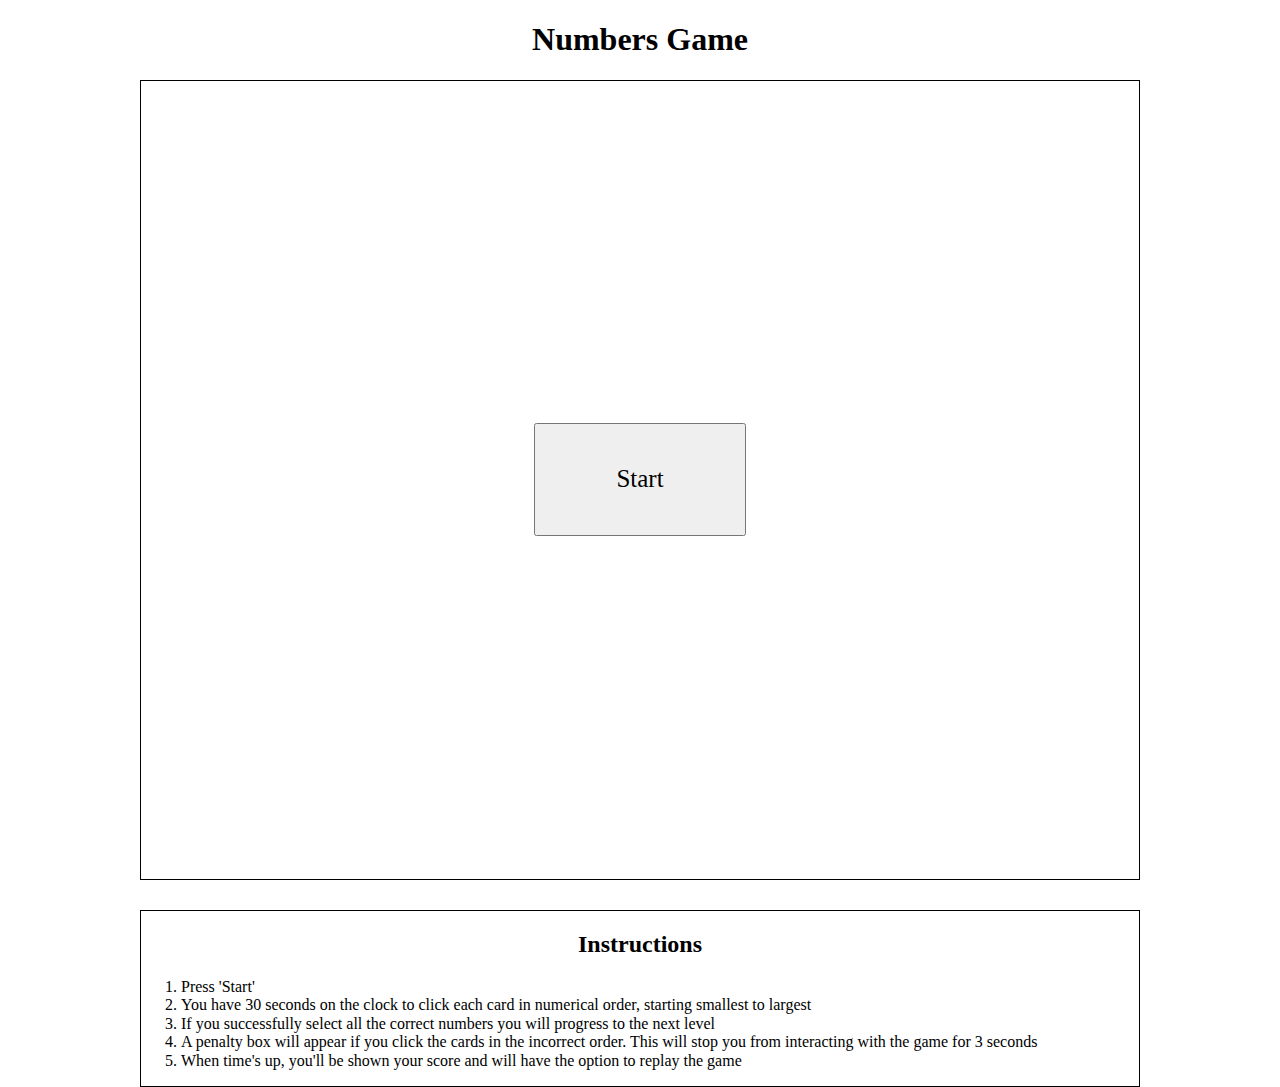
==== index.html @ c2dac002 "Merge branch 'story5' into task5c_" ====
<!DOCTYPE html>
<html lang="en">
<head>

    <meta charset="UTF-8">
    <link rel="stylesheet" href="normalize.css">
    <link rel="stylesheet" href="css/style.css">

    <title>Numbers Game</title>
    <script src="main.js" defer></script>
</head>
<body>
    <main>
        <h1>Numbers Game</h1>
        <section id="splash" class="screen">
            <button id="start" type="button">
                Start
            </button>
        </section>
        <section id="game" class="screen">
            <div id="game_screen">
                <div id="top_bar">
                    <div id="game_timer">Timer</div>
                    <div id="player_score">Score</div>
                </div>
                <div id="play_area"></div>
            </div>
        </section>
        <section class="instructions">
            <h2>Instructions</h2>
            <ol>
                <li>Press 'Start'</li>
                <li>You have 30 seconds on the clock to click each card in numerical order, starting smallest to largest</li>
                <li>If you successfully select all the correct numbers you will progress to the next level</li>
                <li>A penalty box will appear if you click the cards in the incorrect order. This will stop you from interacting with the game for 3 seconds</li>
                <li>When time's up, you'll be shown your score and will have the option to replay the game</li>
            </ol>
        </section>
    </main>
</body>
</html>
---- css/style.css ----
* {
    box-sizing: border-box;
}

:root {
    font-size: 62.5%;
}

body {
    font-size: 1.6rem;
}

main {
    margin: 0 auto;
    max-width: 1000px;
    width: 100%;
    text-align: center;
}

.screen {
    height: 800px;
    border: 1px solid #000000;
    display: flex;
    justify-content: center;
    align-items: center;
}

#start {
    padding: 40px 80px;
    font-size: 2.5rem;
}

.instructions {
    border: 1px solid #000000;
    margin-top: 30px;
}

.instructions ol {
    text-align: left;
}

#game {
    display: none;
}

#game_screen {
    height: 100%;
    width: 100%;
    display: flex;
    flex-direction: column;
}

#top_bar {
    border: 1px solid #000000;
}

#player_score, #game_timer {
    margin: 0 20px;
    font-size: 2rem;
}

#top_bar {
    width: 100%;
    display: flex;
    flex-direction: row;
    justify-content: space-between;
}

.chosen_number {
    background-color: #505050;
}

#play_area {
    flex-grow: 100000;
    display: flex;
    justify-content: space-around;
    width: 100%;
    align-items: center;
}

.numberBox {
    font-size: 6rem;
}
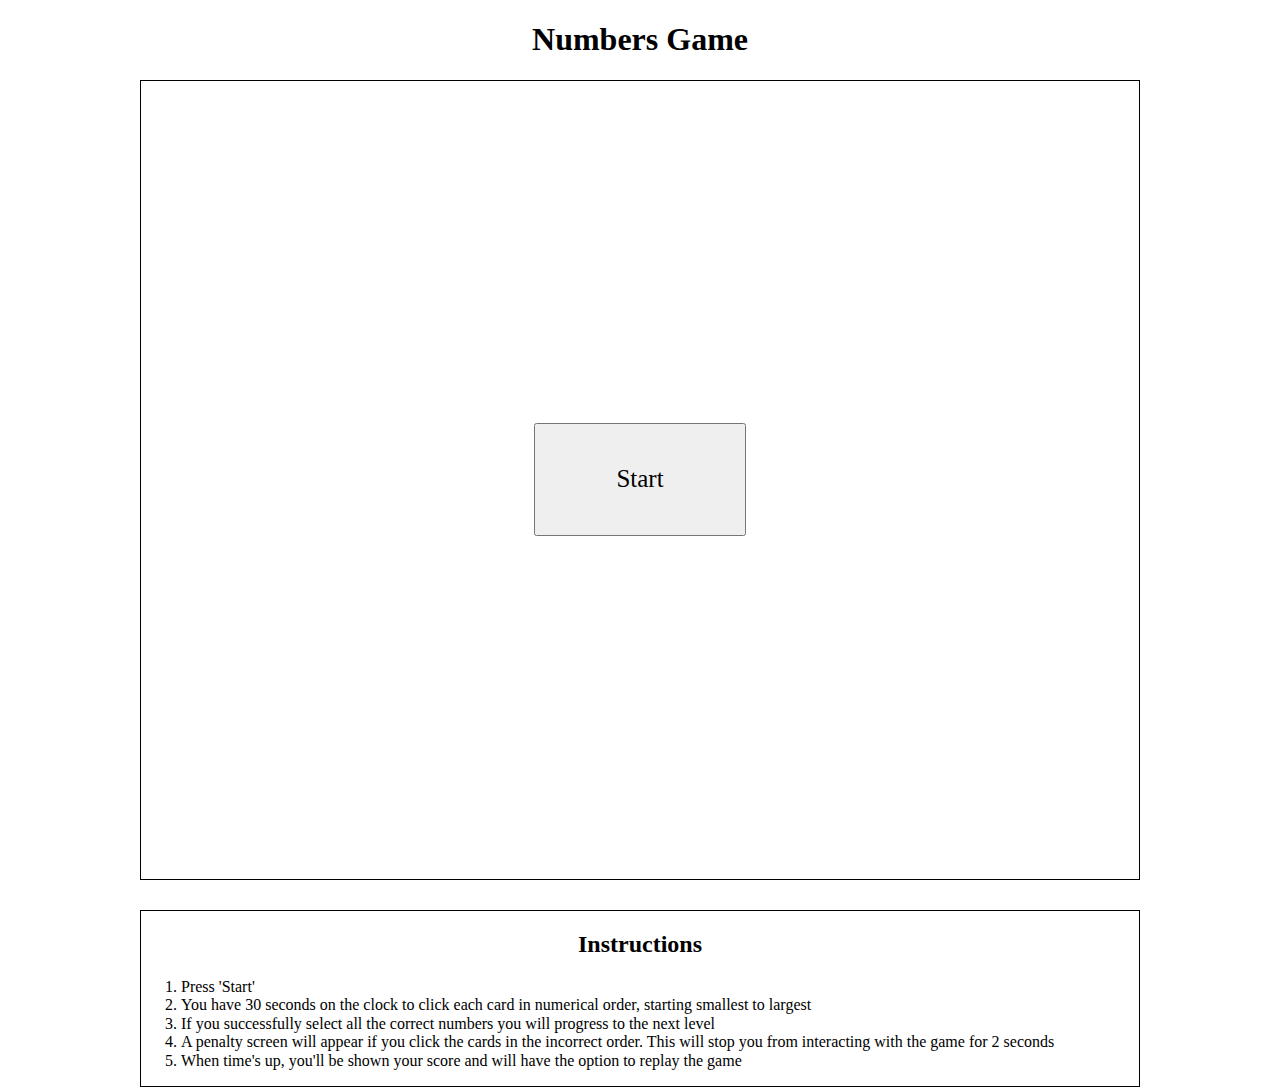
==== commit ed56cf09: "Added functionality of incorrect number clicked to display the time penalty screen and updated the i" ====
--- a/index.html
+++ b/index.html
@@ -7,6 +7,7 @@
     <link rel="stylesheet" href="css/style.css">
 
     <title>Numbers Game</title>
+    <script src="timer.js" async></script>
     <script src="main.js" defer></script>
 </head>
 <body>
@@ -20,10 +21,11 @@
         <section id="game" class="screen">
             <div id="game_screen">
                 <div id="top_bar">
-                    <div id="game_timer">Timer</div>
-                    <div id="player_score">Score</div>
+                    <div id="game_timer"></div>
+                    <div id="player_score"></div>
                 </div>
                 <div id="play_area"></div>
+                <div id="penaltyScreen">Time Penalty! 2s</div>
             </div>
         </section>
         <section class="instructions">
@@ -32,7 +34,7 @@
                 <li>Press 'Start'</li>
                 <li>You have 30 seconds on the clock to click each card in numerical order, starting smallest to largest</li>
                 <li>If you successfully select all the correct numbers you will progress to the next level</li>
-                <li>A penalty box will appear if you click the cards in the incorrect order. This will stop you from interacting with the game for 3 seconds</li>
+                <li>A penalty screen will appear if you click the cards in the incorrect order. This will stop you from interacting with the game for 2 seconds</li>
                 <li>When time's up, you'll be shown your score and will have the option to replay the game</li>
             </ol>
         </section>
--- a/css/style.css
+++ b/css/style.css
@@ -66,8 +66,8 @@
     justify-content: space-between;
 }
 
-.chosen_number {
-    background-color: #505050;
+.clicked {
+    color: #AAAAAA;
 }
 
 #play_area {
@@ -80,4 +80,12 @@
 
 .numberBox {
     font-size: 6rem;
+}
+
+.numberBox.clicked:hover {
+    cursor: not-allowed;
+}
+
+.numberBox:hover {
+    cursor: pointer;
 }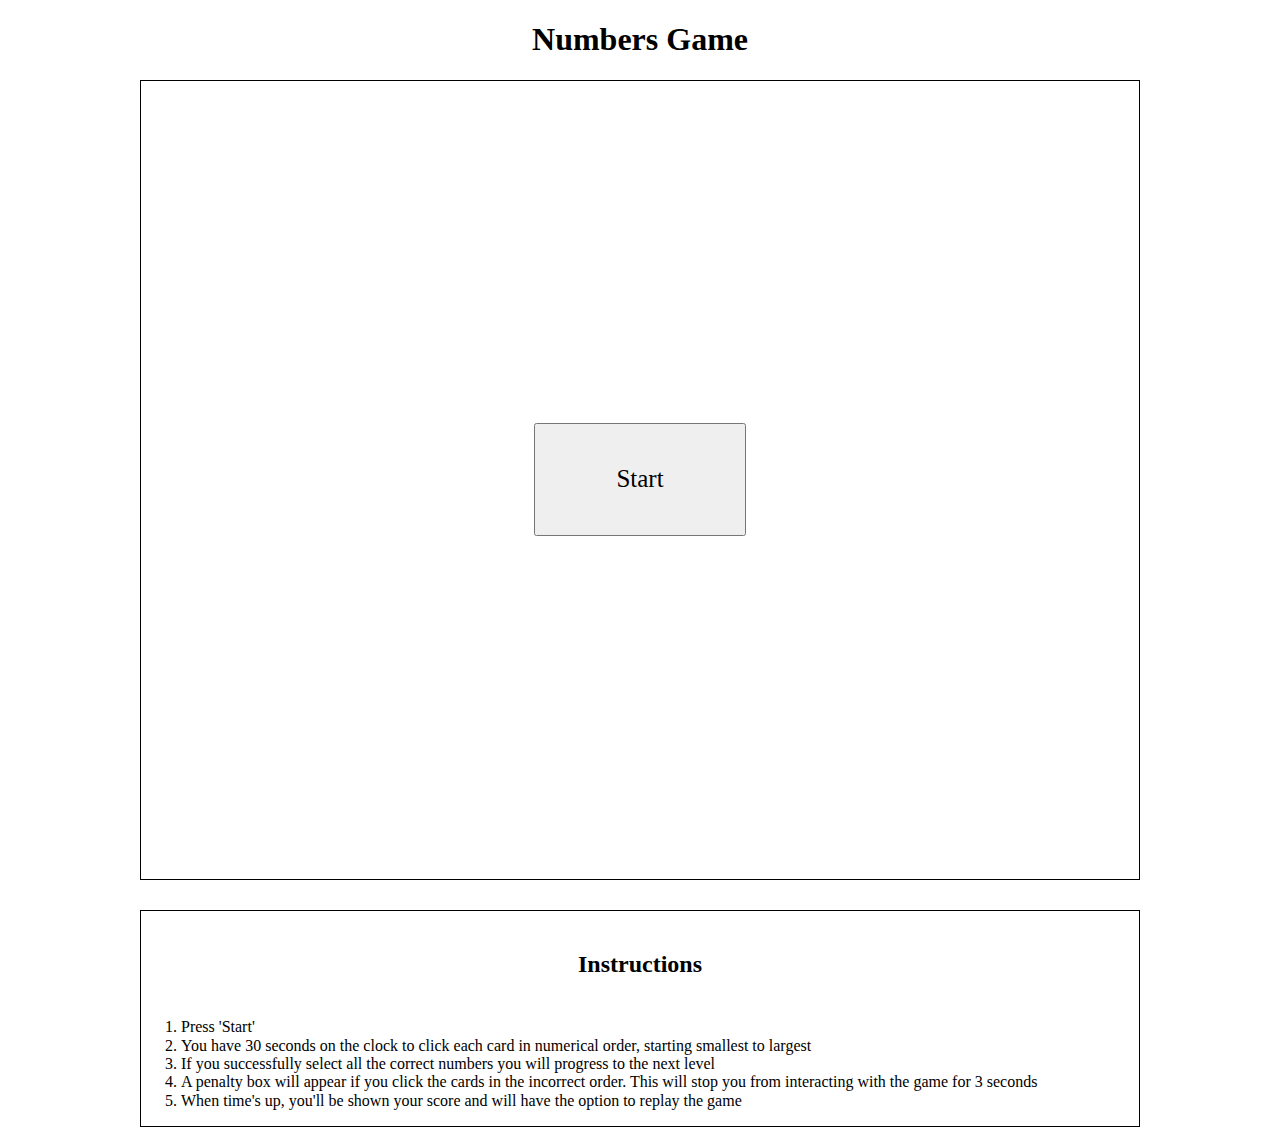
==== commit 1a70fb5b: "removed display:flex from penalty css; changed html single quotes instances to double; added whitesp" ====
--- a/index.html
+++ b/index.html
@@ -14,7 +14,7 @@
     <main>
         <h1>Numbers Game</h1>
         <section id="splash" class="screen">
-            <button id="start" type="button">
+            <button id="start" class="play_button" type="button">
                 Start
             </button>
         </section>
@@ -25,8 +25,15 @@
                     <div id="player_score"></div>
                 </div>
                 <div id="play_area"></div>
-                <div id="penaltyScreen">Time Penalty! 2s</div>
+                <div id="penaltyScreen">Time Penalty! Xs</div>
             </div>
+        </section>
+        <section id="game_over" class="screen">
+                <h2>Time's Up!!!</h2>
+                <div id="score_box"></div>
+                <button id="game_repeat" class="play_button" type="button">
+                    Try Again?
+                </button>
         </section>
         <section class="instructions">
             <h2>Instructions</h2>
@@ -34,7 +41,7 @@
                 <li>Press 'Start'</li>
                 <li>You have 30 seconds on the clock to click each card in numerical order, starting smallest to largest</li>
                 <li>If you successfully select all the correct numbers you will progress to the next level</li>
-                <li>A penalty screen will appear if you click the cards in the incorrect order. This will stop you from interacting with the game for 2 seconds</li>
+                <li>A penalty box will appear if you click the cards in the incorrect order. This will stop you from interacting with the game for 3 seconds</li>
                 <li>When time's up, you'll be shown your score and will have the option to replay the game</li>
             </ol>
         </section>
--- a/css/style.css
+++ b/css/style.css
@@ -20,6 +20,9 @@
 .screen {
     height: 800px;
     border: 1px solid #000000;
+}
+
+#splash {
     display: flex;
     justify-content: center;
     align-items: center;
@@ -66,12 +69,22 @@
     justify-content: space-between;
 }
 
+.play_button {
+    padding: 40px 80px;
+    font-size: 2.5rem;
+}
+
+.instructions {
+    border: 1px solid #000000;
+    margin-top: 30px;
+}
+
 .clicked {
     color: #AAAAAA;
 }
 
 #play_area {
-    flex-grow: 100000;
+    flex-grow: 1;
     display: flex;
     justify-content: space-around;
     width: 100%;
@@ -82,10 +95,32 @@
     font-size: 6rem;
 }
 
+#penaltyScreen {
+    background-color: #cc0000;
+    flex-grow: 1;
+    font-size: 6rem;
+    display: none;
+    justify-content: center;
+    align-items: center;
+}
+
+#game_over {
+    font-size: 4rem;
+    margin-top: 30px;
+    display: none;
+    flex-direction: column;
+    align-items: center;
+    justify-content: center;
+}
+
+#score_box, .play_button, h2 {
+    margin: 40px;
+}
+
 .numberBox.clicked:hover {
     cursor: not-allowed;
 }
 
 .numberBox:hover {
     cursor: pointer;
-}+}
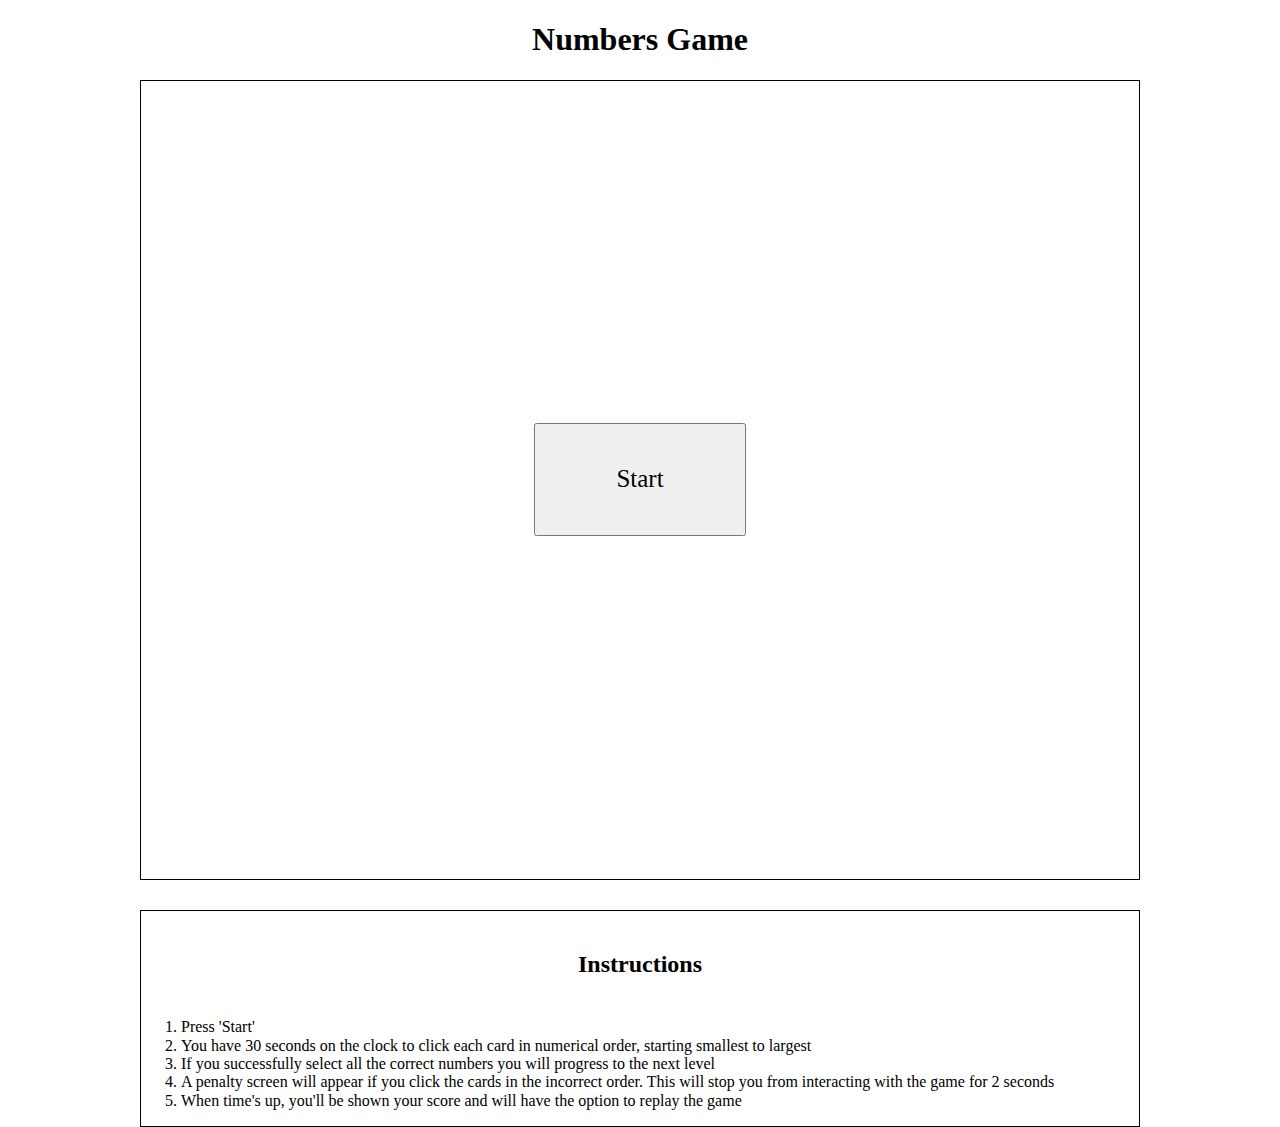
==== commit f80e0f90: "Merge branch 'master' into task8b" ====
--- a/index.html
+++ b/index.html
@@ -25,7 +25,7 @@
                     <div id="player_score"></div>
                 </div>
                 <div id="play_area"></div>
-                <div id="penaltyScreen">Time Penalty! Xs</div>
+                <div id="penaltyScreen">Time Penalty! 2s</div>
             </div>
         </section>
         <section id="game_over" class="screen">
@@ -41,7 +41,7 @@
                 <li>Press 'Start'</li>
                 <li>You have 30 seconds on the clock to click each card in numerical order, starting smallest to largest</li>
                 <li>If you successfully select all the correct numbers you will progress to the next level</li>
-                <li>A penalty box will appear if you click the cards in the incorrect order. This will stop you from interacting with the game for 3 seconds</li>
+                <li>A penalty screen will appear if you click the cards in the incorrect order. This will stop you from interacting with the game for 2 seconds</li>
                 <li>When time's up, you'll be shown your score and will have the option to replay the game</li>
             </ol>
         </section>
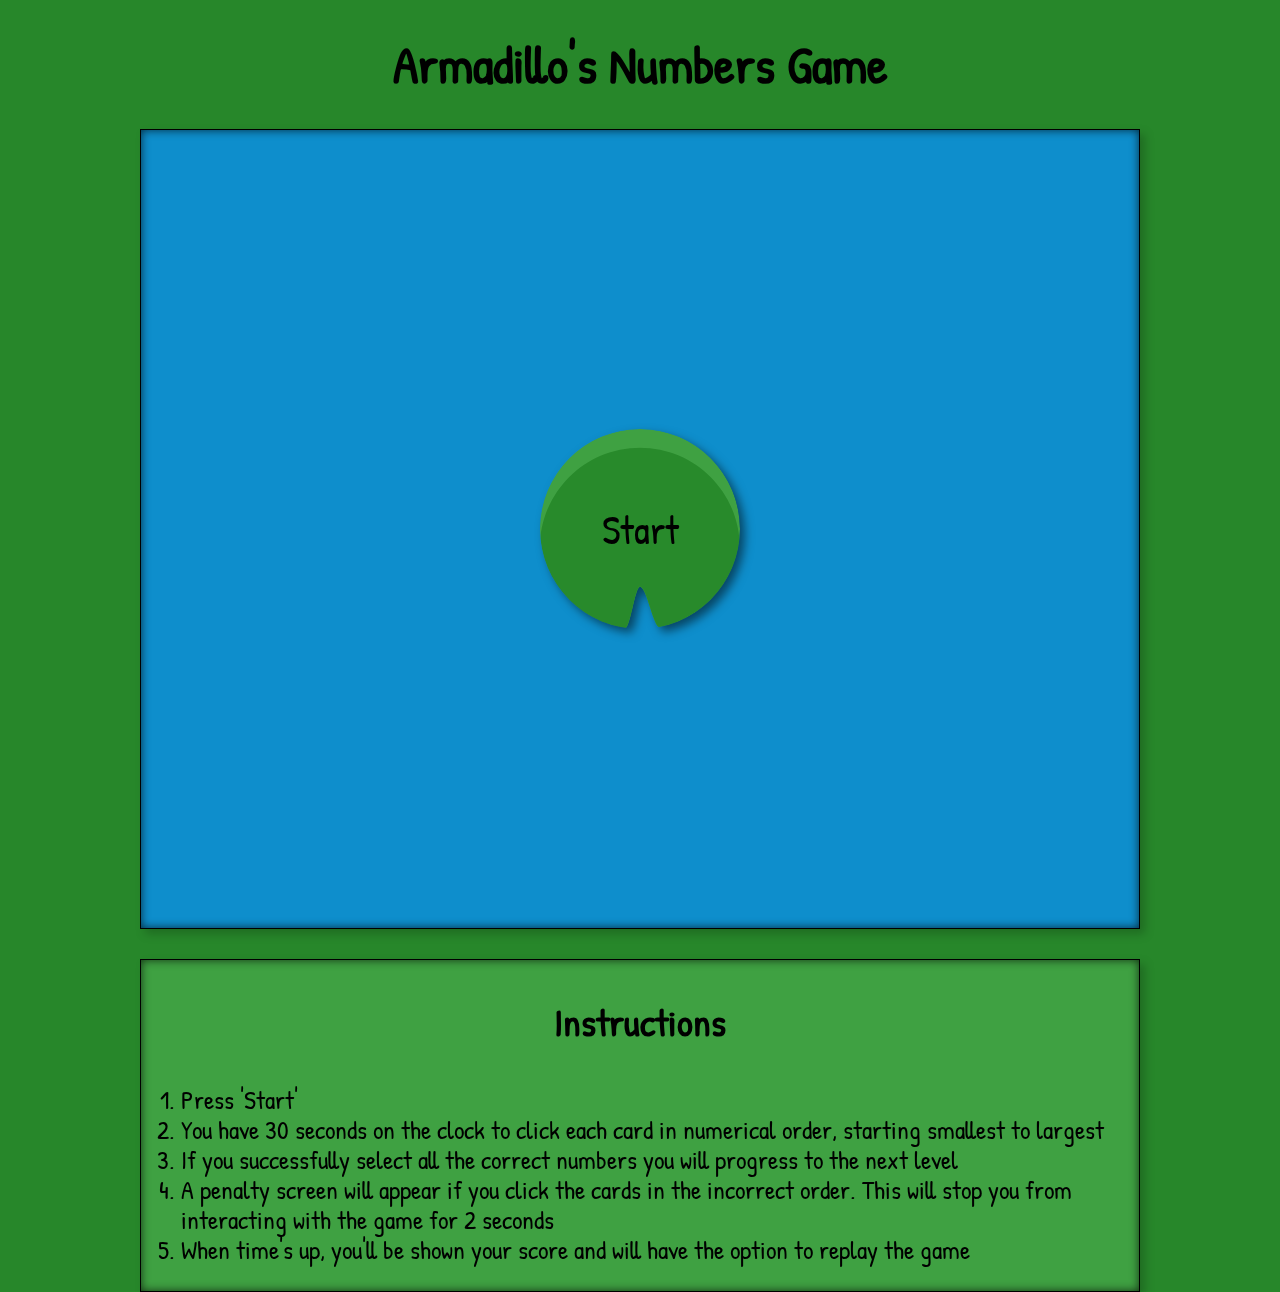
==== commit 83e0c041: "shodows added areound buttons and color changed." ====
--- a/index.html
+++ b/index.html
@@ -3,6 +3,7 @@
 <head>
 
     <meta charset="UTF-8">
+    <link href="https://fonts.googleapis.com/css2?family=Patrick+Hand&display=swap" rel="stylesheet">
     <link rel="stylesheet" href="normalize.css">
     <link rel="stylesheet" href="css/style.css">
 
@@ -12,8 +13,8 @@
 </head>
 <body>
     <main>
-        <h1>Numbers Game</h1>
-        <section id="splash" class="screen">
+        <h1>Armadillo's Numbers Game</h1>
+        <section id="splash_screen" class="screen">
             <button id="start" class="play_button" type="button">
                 Start
             </button>
--- a/css/style.css
+++ b/css/style.css
@@ -7,7 +7,9 @@
 }
 
 body {
-    font-size: 1.6rem;
+    background-color: rgb(39, 135, 42);
+    font-size: 2.6rem;
+    font-family: 'Patrick Hand', cursive;
 }
 
 main {
@@ -20,22 +22,22 @@
 .screen {
     height: 800px;
     border: 1px solid #000000;
+    background-color: #0e8ecc;
+    box-shadow: inset 0 0 10px rgba(0,0,0,0.7);
 }
 
-#splash {
+#splash_screen {
     display: flex;
     justify-content: center;
     align-items: center;
-}
-
-#start {
-    padding: 40px 80px;
-    font-size: 2.5rem;
+    filter: drop-shadow(5px 5px 5px rgba(0,0,0,0.2));
 }
 
 .instructions {
     border: 1px solid #000000;
     margin-top: 30px;
+    background-color: rgb(63, 161, 66);
+    box-shadow: inset 0 0 10px rgba(0,0,0,0.7);
 }
 
 .instructions ol {
@@ -53,13 +55,9 @@
     flex-direction: column;
 }
 
-#top_bar {
-    border: 1px solid #000000;
-}
-
 #player_score, #game_timer {
-    margin: 0 20px;
-    font-size: 2rem;
+    margin: 10px 20px;
+    font-size: 4rem;
 }
 
 #top_bar {
@@ -70,13 +68,26 @@
 }
 
 .play_button {
-    padding: 40px 80px;
-    font-size: 2.5rem;
+    font-size: 4rem;
+    border-radius: 50%;
+    border: none;
+    background-size: cover;
+    background-image: url(../lilypad-green.svg);
+    background-repeat: no-repeat;
+    background-color: transparent;
+    height: 200px;
+    width: 200px;
+    filter: drop-shadow(5px 5px 5px rgba(0,0,0,0.5));
 }
 
 .instructions {
     border: 1px solid #000000;
     margin-top: 30px;
+    filter: drop-shadow(5px 5px 5px rgba(0,0,0,0.2));
+}
+
+.instructions ol {
+    text-align: left;
 }
 
 .clicked {
@@ -84,15 +95,48 @@
 }
 
 #play_area {
-    flex-grow: 1;
     display: flex;
+    flex-wrap: wrap;
     justify-content: space-around;
-    width: 100%;
+    height: 100%;
+}
+
+.placeholder {
+    width: 25%;
+    height: 25%;
+    display: flex;
+    justify-content: center;
     align-items: center;
+    font-size: 6rem;
+    color: transparent;
 }
 
 .numberBox {
     font-size: 6rem;
+    border: none;
+    background-size: cover;
+    background-image: url(../lilypad-green.svg);
+    background-repeat: no-repeat;
+    background-color: transparent;
+    height: 150px;
+    width: 150px;
+    display: flex;
+    justify-content: center;
+    align-items: center;
+    color: #000000;
+    filter: drop-shadow(5px 5px 5px rgba(0,0,0,0.5));
+}
+
+.numberBox.clicked:hover {
+    cursor: not-allowed;
+}
+
+.numberBox:hover {
+    cursor: pointer;
+}
+
+.clicked {
+    color: #AAAAAA;
 }
 
 #penaltyScreen {
@@ -116,11 +160,3 @@
 #score_box, .play_button, h2 {
     margin: 40px;
 }
-
-.numberBox.clicked:hover {
-    cursor: not-allowed;
-}
-
-.numberBox:hover {
-    cursor: pointer;
-}
